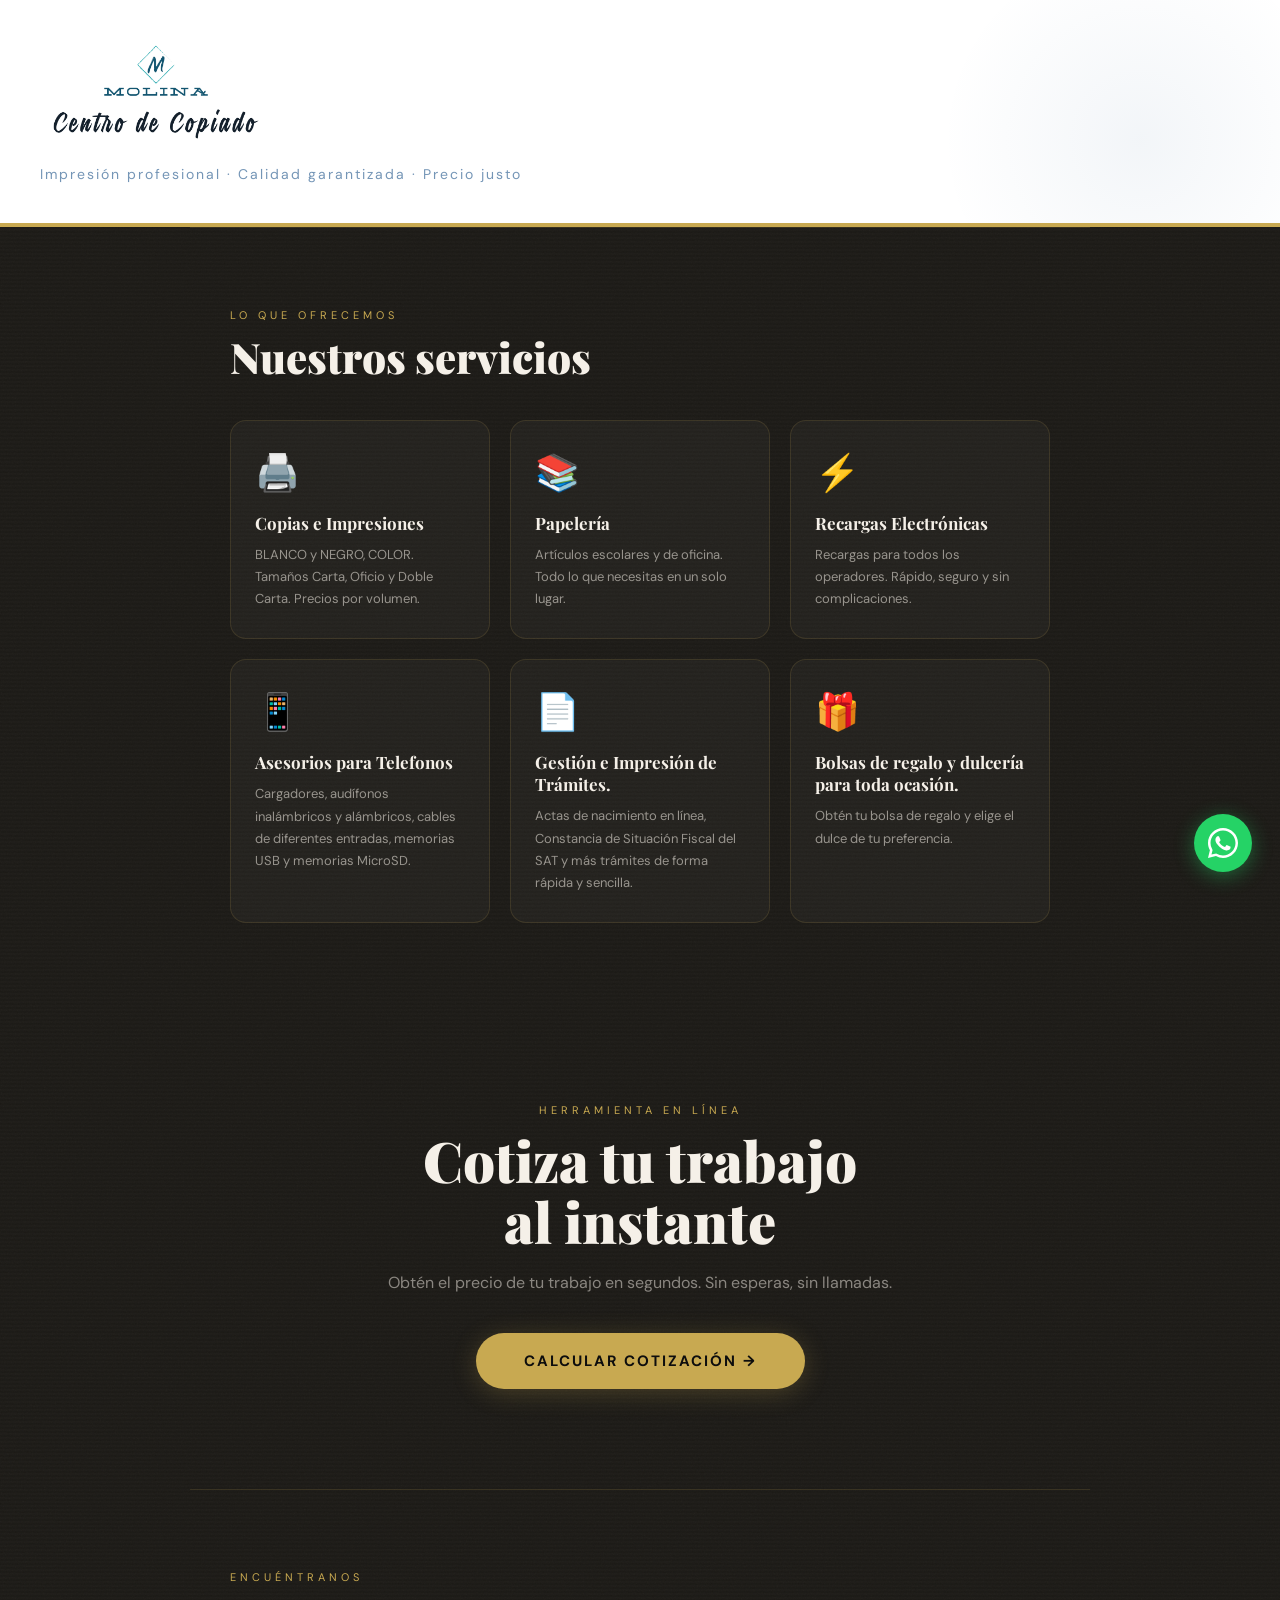
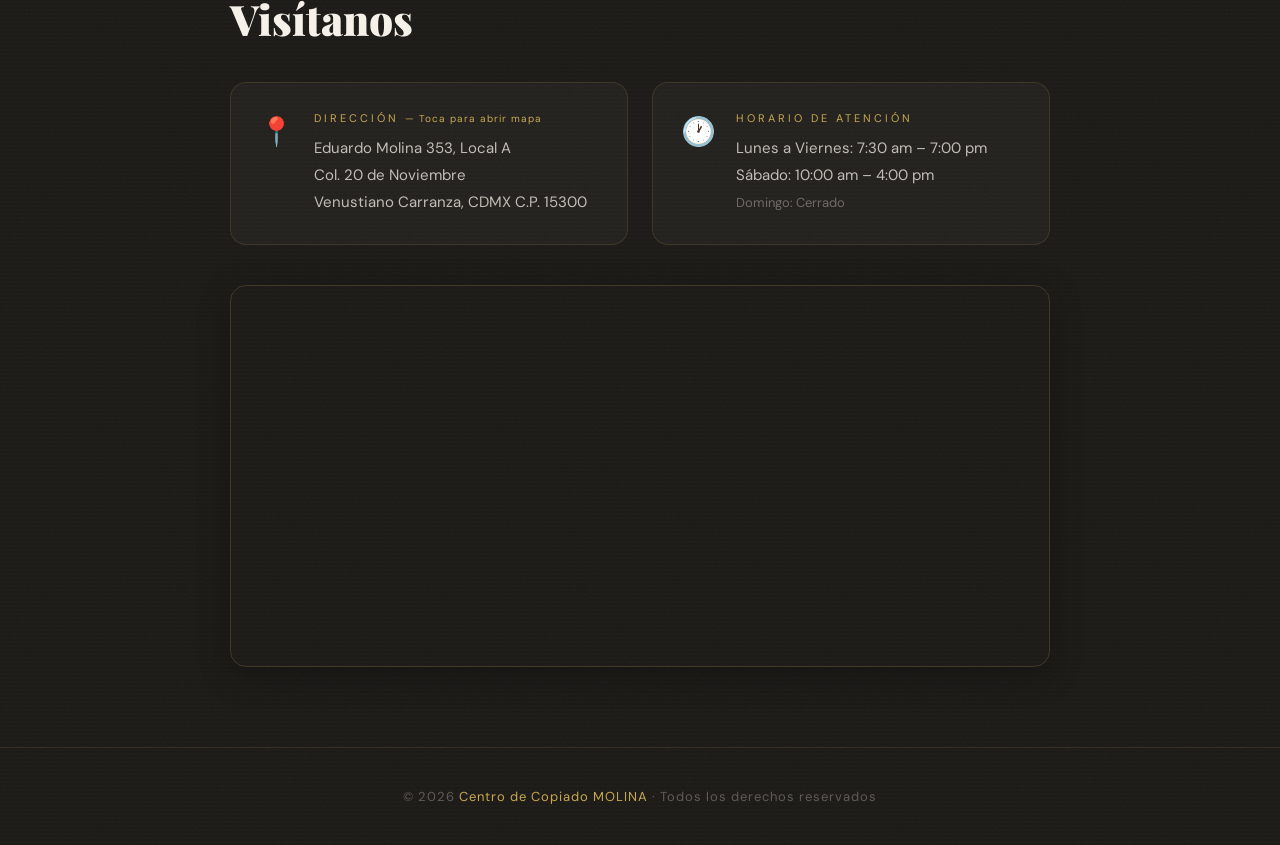
==== index.html @ bdf5e795 "Actualizar precios carta y redondeo" ====
<!DOCTYPE html>
<html lang="es">
<head>
  <meta charset="UTF-8">
  <meta name="viewport" content="width=device-width, initial-scale=1.0">
  <title>Centro de Copiado MOLINA</title>
  <link href="https://fonts.googleapis.com/css2?family=Playfair+Display:wght@700;900&family=DM+Sans:wght@300;400;500&display=swap" rel="stylesheet">
  <link rel="stylesheet" href="style.css">
</head>
<body>

  <!-- HEADER -->
  <header>
    <div class="logo-area">
      <img src="logo_white_background.png" alt="Centro de Copiado MOLINA" class="logo-img" />
    </div>
    <p class="tagline">Impresión profesional · Calidad garantizada · Precio justo</p>
  </header>

  <!-- SERVICIOS -->
  <section class="servicios-section">
    <p class="section-label">Lo que ofrecemos</p>
    <h2 class="section-title">Nuestros servicios</h2>
    <div class="servicios-grid">

      <div class="servicio-card">
        <div class="servicio-icon">🖨️</div>
        <div class="servicio-nombre">Copias e Impresiones</div>
        <div class="servicio-desc">BLANCO y NEGRO, COLOR. Tamaños Carta, Oficio y Doble Carta. Precios por volumen.</div>
      </div>

      <div class="servicio-card">
        <div class="servicio-icon">📚</div>
        <div class="servicio-nombre">Papelería</div>
        <div class="servicio-desc">Artículos escolares y de oficina. Todo lo que necesitas en un solo lugar.</div>
      </div>

      <div class="servicio-card">
        <div class="servicio-icon">⚡</div>
        <div class="servicio-nombre">Recargas Electrónicas</div>
        <div class="servicio-desc">Recargas para todos los operadores. Rápido, seguro y sin complicaciones.</div>
      </div>

      <div class="servicio-card">
        <div class="servicio-icon">📱</div>
        <div class="servicio-nombre">Asesorios para Telefonos</div>
        <div class="servicio-desc">Cargadores, audífonos inalámbricos y alámbricos, cables de diferentes entradas, memorias USB y memorias MicroSD.</div>
      </div>

      <div class="servicio-card">
        <div class="servicio-icon">📄</div>
        <div class="servicio-nombre">Gestión e Impresión de Trámites.</div>
        <div class="servicio-desc">Actas de nacimiento en línea, Constancia de Situación Fiscal del SAT y más trámites de forma rápida y sencilla.</div></div>

      <div class="servicio-card">
        <div class="servicio-icon">🎁</div>
        <div class="servicio-nombre">Bolsas de regalo y dulcería para toda ocasión.</div>
        <div class="servicio-desc">Obtén tu bolsa de regalo y elige el dulce de tu preferencia.</div>
      </div>

    </div>
  </section>

  <!-- HERO COTIZADOR -->
  <section class="cotizador-section">
    <p class="section-label">Herramienta en línea</p>
    <h2 class="section-title">Cotiza tu trabajo<br>al instante</h2>
    <p class="section-desc">Obtén el precio de tu trabajo en segundos. Sin esperas, sin llamadas.</p>
    <button class="btn-abrir-modal" onclick="abrirModal()">Calcular cotización →</button>
  </section>

  <!-- MODAL COTIZADOR -->
  <div class="modal-overlay" id="modalOverlay" onclick="cerrarModalFuera(event)">
    <div class="modal" id="modal">

      <div class="modal-header">
        <div>
          <p class="modal-label">Cotizador</p>
          <h3 class="modal-titulo">¿Cuánto cuesta tu trabajo?</h3>
        </div>
        <button class="btn-cerrar" onclick="cerrarModal()">✕</button>
      </div>

      <div class="modal-body">
        <div class="pasos">
          <div class="paso activo" id="paso1"><div class="paso-num">1</div><div class="paso-label">Servicio</div></div>
          <div class="paso" id="paso2"><div class="paso-num">2</div><div class="paso-label">Tamaño</div></div>
          <div class="paso" id="paso3"><div class="paso-num">3</div><div class="paso-label">Cantidad</div></div>
          <div class="paso" id="paso4"><div class="paso-num">4</div><div class="paso-label">Total</div></div>
        </div>

        <div class="form-grid">
          <div class="form-group">
            <label>Tipo de servicio</label>
            <div class="select-wrapper">
              <select id="servicio" onchange="cambiarServicio()">
                <option value="">— Selecciona —</option>
                <option value="copia_bn">Copias en blanco y negro</option>
                <option value="impresion_bn">Impresión en blanco y negro</option>
                <option value="impresion_color">Impresión a color</option>
              </select>
            </div>
          </div>

          <div class="form-group">
            <label>Tamaño de papel</label>
            <div class="select-wrapper">
              <select id="tamano" onchange="actualizar()">
                <option value="">— Selecciona —</option>
                <option value="carta">Carta</option>
                <option value="oficio">Oficio</option>
                <option value="doble_carta">Doble carta</option>
              </select>
            </div>
          </div>

          <div class="form-group full" id="grupo-cantidad">
            <label>Número de hojas</label>
            <input type="number" id="cantidad" min="1" placeholder="Ej. 100" oninput="actualizar()" />
            <span class="error-msg" id="error-cantidad">Por favor ingresa una cantidad válida (mínimo 1).</span>
          </div>
        </div>

        <!-- ZONA CARGA ARCHIVO COLOR -->
        <div class="color-upload-zone" id="color-upload-zone" style="display:none">
          <div class="upload-box" id="upload-box">
            <div class="upload-icon">📂</div>
            <div class="upload-titulo">Sube tu archivo</div>
            <div class="upload-desc">PDF o Word (.docx) · Máx. 20 MB</div>
            <input type="file" id="archivo-color" accept=".pdf,.doc,.docx,application/pdf,application/msword,application/vnd.openxmlformats-officedocument.wordprocessingml.document" onchange="archivoSeleccionado(event)" />
            <button class="btn-upload" onclick="document.getElementById('archivo-color').click()">Seleccionar archivo</button>
          </div>
          <div class="archivo-info" id="archivo-info" style="display:none">
            <div class="archivo-nombre" id="archivo-nombre">—</div>
            <button class="btn-quitar" onclick="quitarArchivo()">✕ Quitar</button>
          </div>
          <span class="error-msg" id="error-archivo">Por favor selecciona un archivo PDF o Word.</span>
          <div class="nota-pdf">
            <span class="nota-icono">💡</span>
            <span><strong>Para mayor precisión sube tu archivo en PDF.</strong> Los archivos Word (.docx) generan una estimación aproximada, ya que no es posible analizar visualmente su contenido de color. Puedes convertir tu Word a PDF desde <em>Archivo → Guardar como → PDF</em>.</span>
          </div>
        </div>

        <button class="btn-cotizar" id="btn-cotizar" onclick="cotizar()">Calcular →</button>

        <!-- ESTADO ANÁLISIS IA -->
        <div class="analizando-estado" id="analizando-estado" style="display:none">
          <div class="spinner"></div>
          <div class="analizando-texto">Analizando tu archivo con IA...</div>
        </div>

        <div class="resultado-card" id="resultado">
          <div class="resultado-header">
            <h3>Tu cotización</h3>
            <span class="badge">Estimado</span>
          </div>
          <div class="resultado-body">
            <div class="detalle-linea"><span>Servicio</span><strong id="res-servicio">—</strong></div>
            <div class="detalle-linea"><span>Tamaño</span><strong id="res-tamano">—</strong></div>
            <div class="detalle-linea"><span>Cantidad</span><strong id="res-cantidad">—</strong></div>
            <div class="detalle-linea" id="linea-unitario"><span>Precio por hoja</span><strong id="res-unitario">—</strong></div>
          </div>
          <!-- DESGLOSE COLOR -->
          <div class="desglose-color" id="desglose-color" style="display:none">
            <div class="desglose-titulo">Desglose por página</div>
            <div class="desglose-lista" id="desglose-lista"></div>
          </div>
          <div class="total-area">
            <div>
              <div class="total-label">Total estimado</div>
              <div class="precio-unitario" id="res-rango">—</div>
            </div>
            <div class="total-precio" id="res-total">$0.00</div>
          </div>
        </div>
      </div>
    </div>
  </div>

  <!-- UBICACIÓN -->
  <section class="ubicacion-section">
    <p class="section-label">Encuéntranos</p>
    <h2 class="section-title">Visítanos</h2>
    <div class="ubicacion-grid">
      <a class="info-card" href="https://www.google.com/maps?q=Av.+Ing.+Eduardo+Molina+353,+20+de+Noviembre,+Venustiano+Carranza,+15300+Ciudad+de+México,+CDMX" target="_blank">
        <div class="info-icon">📍</div>
        <div>
          <div class="info-titulo">Dirección <span class="info-link-hint">— Toca para abrir mapa</span></div>
          <div class="info-texto">
            Eduardo Molina 353, Local A<br>
            Col. 20 de Noviembre<br>
            Venustiano Carranza, CDMX C.P. 15300
          </div>
        </div>
      </a>
      <div class="info-card">
        <div class="info-icon">🕐</div>
        <div>
          <div class="info-titulo">Horario de atención</div>
          <div class="info-texto">
            Lunes a Viernes: 7:30 am – 7:00 pm<br>
            Sábado: 10:00 am – 4:00 pm<br>
            <span class="cerrado">Domingo: Cerrado</span>
          </div>
        </div>
      </div>
    </div>

    <!-- MAPA -->
    <div class="mapa-container">
      <iframe src="https://www.google.com/maps/embed?pb=!1m18!1m12!1m3!1d3762.2324118004735!2d-99.11415128999465!3d19.44554394019317!2m3!1f0!2f0!3f0!3m2!1i1024!2i768!4f13.1!3m3!1m2!1s0x85d1f950102b0e9b%3A0x44e0e4feb0d2c400!2sAv.%20Ing.%20Eduardo%20Molina%20353%2C%2020%20de%20Noviembre%2C%20Venustiano%20Carranza%2C%2015300%20Ciudad%20de%20M%C3%A9xico%2C%20CDMX!5e0!3m2!1ses-419!2smx!4v1778793117691!5m2!1ses-419!2smx" allowfullscreen="" loading="lazy" referrerpolicy="no-referrer-when-downgrade"></iframe>
    </div>

  </section>

  <!-- FOOTER -->
  <footer>
    © 2026 <span>Centro de Copiado MOLINA</span> · Todos los derechos reservados
  </footer>

  <!-- BOTÓN WHATSAPP FLOTANTE -->
  <a class="btn-whatsapp" href="https://wa.me/5215511466283" target="_blank" title="Contáctanos por WhatsApp">
    <svg xmlns="http://www.w3.org/2000/svg" viewBox="0 0 32 32" width="30" height="30" fill="white">
      <path d="M16 0C7.163 0 0 7.163 0 16c0 2.822.736 5.463 2.02 7.752L0 32l8.469-2.002A15.93 15.93 0 0 0 16 32c8.837 0 16-7.163 16-16S24.837 0 16 0zm0 29.333a13.27 13.27 0 0 1-6.784-1.858l-.486-.29-5.03 1.189 1.218-4.899-.317-.502A13.267 13.267 0 0 1 2.667 16C2.667 8.637 8.637 2.667 16 2.667S29.333 8.637 29.333 16 23.363 29.333 16 29.333zm7.27-9.77c-.398-.199-2.353-1.162-2.718-1.294-.365-.133-.631-.199-.897.199-.266.398-1.03 1.294-1.263 1.56-.232.265-.465.298-.863.1-.398-.2-1.681-.619-3.203-1.977-1.184-1.057-1.983-2.362-2.215-2.76-.232-.398-.025-.613.174-.811.179-.178.398-.465.597-.697.2-.232.266-.398.399-.664.133-.265.066-.497-.033-.697-.1-.199-.897-2.162-1.229-2.96-.324-.778-.652-.673-.897-.685l-.764-.013c-.266 0-.697.1-1.063.497-.365.398-1.394 1.362-1.394 3.322s1.427 3.854 1.626 4.12c.199.265 2.808 4.287 6.805 6.014.951.411 1.694.656 2.272.84.955.303 1.824.26 2.511.158.766-.114 2.353-.962 2.685-1.89.332-.928.332-1.724.232-1.89-.099-.166-.365-.265-.763-.464z"/>
    </svg>
  </a>

  <script src="script.js"></script>
</body>
</html>
---- style.css ----
/* ===========================
   VARIABLES
=========================== */
:root {
  --negro: #0d0d0d;
  --blanco: #f5f0e8;
  --acento: #c8a951;
  --acento2: #2a5c8f;
}

/* ===========================
   BASE
=========================== */
* { margin: 0; padding: 0; box-sizing: border-box; }

body {
  background-color: #1a1814;
  background-image:
    url("data:image/svg+xml,%3Csvg xmlns='http://www.w3.org/2000/svg' width='400' height='400'%3E%3Cfilter id='noise'%3E%3CfeTurbulence type='fractalNoise' baseFrequency='0.65' numOctaves='3' stitchTiles='stitch'/%3E%3CfeColorMatrix type='saturate' values='0'/%3E%3C/filter%3E%3Crect width='400' height='400' filter='url(%23noise)' opacity='0.04'/%3E%3C/svg%3E"),
    repeating-linear-gradient(0deg, transparent, transparent 2px, rgba(255,255,255,0.01) 2px, rgba(255,255,255,0.01) 4px);
  color: var(--blanco);
  font-family: 'DM Sans', sans-serif;
  min-height: 100vh;
}

/* ===========================
   HEADER
=========================== */
header {
  position: relative;
  padding: 32px 40px 40px;
  overflow: hidden;
  background: #ffffff;
  border-bottom: 4px solid var(--acento);
}

header::before {
  content: '';
  position: absolute;
  top: -60px; right: -60px;
  width: 400px; height: 400px;
  border-radius: 50%;
  background: radial-gradient(circle, rgba(42,92,143,0.06) 0%, transparent 70%);
  pointer-events: none;
}

.logo-area { margin-bottom: 8px; }
.logo-img { height: 120px; width: auto; }
.tagline { font-size: 14px; color: rgba(42,92,143,0.65); letter-spacing: 2px; }

/* ===========================
   HERO COTIZADOR
=========================== */
.cotizador-section {
  padding: 100px 40px;
  max-width: 900px;
  margin: 0 auto;
  text-align: center;
}

.section-label {
  font-size: 11px;
  letter-spacing: 4px;
  text-transform: uppercase;
  color: var(--acento);
  margin-bottom: 12px;
}

.section-title {
  font-family: 'Playfair Display', serif;
  font-size: clamp(32px, 5vw, 56px);
  font-weight: 900;
  margin-bottom: 20px;
  line-height: 1.1;
}

.section-desc {
  font-size: 16px;
  color: rgba(245,240,232,0.5);
  margin-bottom: 40px;
}

.btn-abrir-modal {
  display: inline-block;
  padding: 18px 48px;
  background: var(--acento);
  color: var(--negro);
  font-family: 'DM Sans', sans-serif;
  font-size: 15px;
  font-weight: 700;
  letter-spacing: 2px;
  text-transform: uppercase;
  border: none;
  border-radius: 50px;
  cursor: pointer;
  transition: transform 0.2s, box-shadow 0.2s;
  box-shadow: 0 4px 24px rgba(200,169,81,0.25);
}

.btn-abrir-modal:hover {
  transform: translateY(-3px);
  box-shadow: 0 12px 36px rgba(200,169,81,0.4);
}

/* ===========================
   SERVICIOS
=========================== */
.servicios-section {
  padding: 80px 40px;
  max-width: 900px;
  margin: 0 auto;
  border-top: 1px solid rgba(200,169,81,0.15);
}

.servicios-section .section-title {
  font-size: clamp(26px, 4vw, 42px);
  margin-bottom: 40px;
  text-align: left;
}

.servicios-section .section-label {
  text-align: left;
}

.servicios-grid {
  display: grid;
  grid-template-columns: repeat(3, 1fr);
  gap: 20px;
}

.servicio-card {
  background: rgba(255,255,255,0.03);
  border: 1px solid rgba(200,169,81,0.15);
  border-radius: 16px;
  padding: 28px 24px;
  transition: border-color 0.3s, transform 0.3s, background 0.3s;
  cursor: default;
}

.servicio-card:hover {
  border-color: rgba(200,169,81,0.45);
  background: rgba(200,169,81,0.05);
  transform: translateY(-4px);
}

.servicio-icon {
  font-size: 36px;
  margin-bottom: 16px;
}

.servicio-nombre {
  font-family: 'Playfair Display', serif;
  font-size: 17px;
  font-weight: 700;
  margin-bottom: 10px;
  color: var(--blanco);
}

.servicio-desc {
  font-size: 13px;
  line-height: 1.7;
  color: rgba(245,240,232,0.55);
}

/* ===========================
   MODAL
=========================== */
.modal-overlay {
  position: fixed;
  inset: 0;
  background: rgba(0,0,0,0.75);
  backdrop-filter: blur(6px);
  display: flex;
  align-items: center;
  justify-content: center;
  z-index: 1000;
  padding: 20px;
  opacity: 0;
  pointer-events: none;
  transition: opacity 0.3s;
}

.modal-overlay.abierto {
  opacity: 1;
  pointer-events: all;
}

.modal {
  background: #1e1c18;
  border: 1px solid rgba(200,169,81,0.25);
  border-radius: 20px;
  width: 100%;
  max-width: 620px;
  max-height: 90vh;
  overflow-y: auto;
  transform: translateY(30px) scale(0.97);
  transition: transform 0.3s;
}

.modal-overlay.abierto .modal {
  transform: translateY(0) scale(1);
}

.modal-header {
  display: flex;
  justify-content: space-between;
  align-items: flex-start;
  padding: 28px 28px 0;
}

.modal-label {
  font-size: 11px;
  letter-spacing: 3px;
  text-transform: uppercase;
  color: var(--acento);
  margin-bottom: 6px;
}

.modal-titulo {
  font-family: 'Playfair Display', serif;
  font-size: 24px;
  font-weight: 700;
}

.btn-cerrar {
  background: rgba(255,255,255,0.06);
  border: 1px solid rgba(255,255,255,0.1);
  color: var(--blanco);
  width: 36px; height: 36px;
  border-radius: 50%;
  font-size: 14px;
  cursor: pointer;
  transition: background 0.2s;
  flex-shrink: 0;
}

.btn-cerrar:hover { background: rgba(255,255,255,0.12); }

.modal-body { padding: 24px 28px 28px; }

/* PASOS */
.pasos {
  display: flex;
  margin-bottom: 28px;
  border: 1px solid rgba(200,169,81,0.2);
  border-radius: 10px;
  overflow: hidden;
}

.paso {
  flex: 1;
  padding: 14px 12px;
  display: flex;
  align-items: center;
  gap: 10px;
  background: rgba(255,255,255,0.02);
  border-right: 1px solid rgba(200,169,81,0.15);
  transition: background 0.3s;
}

.paso:last-child { border-right: none; }
.paso.activo { background: rgba(200,169,81,0.08); }

.paso-num {
  width: 28px; height: 28px;
  border-radius: 50%;
  border: 1.5px solid rgba(200,169,81,0.3);
  display: flex; align-items: center; justify-content: center;
  font-size: 12px; font-weight: 500;
  color: rgba(245,240,232,0.4);
  flex-shrink: 0;
  transition: all 0.3s;
}

.paso.activo .paso-num {
  border-color: var(--acento);
  color: var(--acento);
  background: rgba(200,169,81,0.1);
}

.paso-label { font-size: 12px; color: rgba(245,240,232,0.5); transition: color 0.3s; }
.paso.activo .paso-label { color: var(--blanco); }

/* FORMULARIO */
.form-grid {
  display: grid;
  grid-template-columns: 1fr 1fr;
  gap: 16px;
  margin-bottom: 16px;
}

.form-group { display: flex; flex-direction: column; gap: 8px; }
.form-group.full { grid-column: 1 / -1; }

label {
  font-size: 11px;
  letter-spacing: 2px;
  text-transform: uppercase;
  color: rgba(245,240,232,0.5);
}

select, input[type="number"] {
  background: rgba(255,255,255,0.04);
  border: 1px solid rgba(200,169,81,0.2);
  border-radius: 8px;
  color: var(--blanco);
  font-family: 'DM Sans', sans-serif;
  font-size: 15px;
  padding: 12px 16px;
  outline: none;
  transition: border-color 0.3s, background 0.3s;
  appearance: none;
  -webkit-appearance: none;
  cursor: pointer;
  width: 100%;
}

select:focus, input[type="number"]:focus {
  border-color: var(--acento);
  background: rgba(200,169,81,0.05);
}

select option { background: #1a1a1a; color: var(--blanco); }
input[type="number"]::-webkit-inner-spin-button { opacity: 0.3; }

.select-wrapper { position: relative; }
.select-wrapper::after {
  content: '▾';
  position: absolute;
  right: 14px; top: 50%;
  transform: translateY(-50%);
  color: var(--acento);
  pointer-events: none;
}

.error-msg { font-size: 12px; color: #e07070; margin-top: 4px; display: none; }
.error-msg.visible { display: block; }

.btn-cotizar {
  width: 100%;
  padding: 16px;
  background: var(--acento);
  color: var(--negro);
  font-family: 'DM Sans', sans-serif;
  font-size: 14px;
  font-weight: 700;
  letter-spacing: 2px;
  text-transform: uppercase;
  border: none;
  border-radius: 10px;
  cursor: pointer;
  transition: transform 0.2s, box-shadow 0.2s;
  margin-top: 8px;
}

.btn-cotizar:hover {
  transform: translateY(-2px);
  box-shadow: 0 8px 24px rgba(200,169,81,0.3);
}

/* RESULTADO */
.resultado-card {
  margin-top: 24px;
  border: 1px solid rgba(200,169,81,0.3);
  border-radius: 14px;
  overflow: hidden;
  opacity: 0;
  transform: translateY(16px);
  transition: opacity 0.4s, transform 0.4s;
}

.resultado-card.visible { opacity: 1; transform: translateY(0); }

.resultado-header {
  background: rgba(200,169,81,0.1);
  padding: 16px 22px;
  border-bottom: 1px solid rgba(200,169,81,0.2);
  display: flex;
  align-items: center;
  justify-content: space-between;
}

.resultado-header h3 { font-family: 'Playfair Display', serif; font-size: 18px; font-weight: 700; }

.badge {
  background: var(--acento);
  color: var(--negro);
  font-size: 10px;
  font-weight: 700;
  letter-spacing: 2px;
  text-transform: uppercase;
  padding: 3px 10px;
  border-radius: 20px;
}

.resultado-body { padding: 20px 22px; }

.detalle-linea {
  display: flex;
  justify-content: space-between;
  padding: 8px 0;
  border-bottom: 1px solid rgba(255,255,255,0.05);
  font-size: 14px;
  color: rgba(245,240,232,0.7);
}

.detalle-linea:last-child { border-bottom: none; }
.detalle-linea strong { color: var(--blanco); }

.total-area {
  padding: 18px 22px;
  background: rgba(200,169,81,0.06);
  border-top: 1px solid rgba(200,169,81,0.2);
  display: flex;
  justify-content: space-between;
  align-items: center;
}

.total-label { font-size: 11px; letter-spacing: 3px; text-transform: uppercase; color: rgba(245,240,232,0.5); }
.total-precio { font-family: 'Playfair Display', serif; font-size: 38px; font-weight: 900; color: var(--acento); }
.precio-unitario { font-size: 12px; color: rgba(245,240,232,0.4); margin-top: 4px; text-align: right; }

/* ===========================
   UBICACIÓN
=========================== */
.ubicacion-section {
  padding: 80px 40px;
  max-width: 900px;
  margin: 0 auto;
  border-top: 1px solid rgba(200,169,81,0.15);
}

.ubicacion-section .section-title {
  font-size: clamp(26px, 4vw, 42px);
  margin-bottom: 40px;
}

.ubicacion-grid {
  display: grid;
  grid-template-columns: 1fr 1fr;
  gap: 24px;
}

.info-card {
  display: flex;
  align-items: flex-start;
  gap: 20px;
  background: rgba(255,255,255,0.03);
  border: 1px solid rgba(200,169,81,0.15);
  border-radius: 16px;
  padding: 28px;
  transition: border-color 0.3s;
}

.info-card:hover { border-color: rgba(200,169,81,0.4); }

a.info-card {
  text-decoration: none;
  color: inherit;
  cursor: pointer;
}

a.info-card:hover {
  border-color: var(--acento);
  background: rgba(200,169,81,0.07);
}

.info-link-hint {
  font-size: 10px;
  color: var(--acento);
  letter-spacing: 1px;
  text-transform: none;
  font-family: 'DM Sans', sans-serif;
  font-weight: 400;
}
.info-icon { font-size: 28px; flex-shrink: 0; margin-top: 2px; }

.info-titulo {
  font-size: 11px;
  letter-spacing: 3px;
  text-transform: uppercase;
  color: var(--acento);
  margin-bottom: 10px;
}

.info-texto { font-size: 15px; line-height: 1.8; color: rgba(245,240,232,0.75); }
.cerrado { color: rgba(245,240,232,0.35); font-size: 13px; }

/* MAPA */
.mapa-container {
  margin-top: 40px;
  border-radius: 16px;
  overflow: hidden;
  border: 1px solid rgba(200,169,81,0.2);
  box-shadow: 0 8px 32px rgba(0,0,0,0.3);
}

.mapa-container iframe {
  width: 100%;
  height: 380px;
  display: block;
  border: 0;
}

/* ===========================
   FOOTER
=========================== */
footer {
  padding: 40px;
  border-top: 1px solid rgba(200,169,81,0.15);
  text-align: center;
  font-size: 13px;
  color: rgba(245,240,232,0.3);
  letter-spacing: 1px;
}

footer span { color: var(--acento); }

/* ===========================
   WHATSAPP FLOTANTE
=========================== */
.btn-whatsapp {
  position: fixed;
  bottom: 28px;
  right: 28px;
  width: 58px;
  height: 58px;
  background: #25d366;
  border-radius: 50%;
  display: flex;
  align-items: center;
  justify-content: center;
  box-shadow: 0 4px 20px rgba(37,211,102,0.4);
  z-index: 999;
  transition: transform 0.2s, box-shadow 0.2s;
  text-decoration: none;
}

.btn-whatsapp:hover {
  transform: scale(1.1);
  box-shadow: 0 8px 28px rgba(37,211,102,0.5);
}

/* ===========================
   RESPONSIVE
=========================== */
@media (max-width: 700px) {
  header { padding: 28px 24px 32px; }
  .cotizador-section, .servicios-section, .ubicacion-section { padding: 60px 24px; }
  .servicios-grid { grid-template-columns: 1fr 1fr; }
  .form-grid { grid-template-columns: 1fr; }
  .pasos { flex-direction: column; }
  .paso { border-right: none; border-bottom: 1px solid rgba(200,169,81,0.15); }
  .paso:last-child { border-bottom: none; }
  .ubicacion-grid { grid-template-columns: 1fr; }
  .modal-header, .modal-body { padding-left: 20px; padding-right: 20px; }
}

@media (max-width: 480px) {
  .servicios-grid { grid-template-columns: 1fr; }
}
/* ===========================
   UPLOAD ZONA COLOR
=========================== */
.color-upload-zone {
  margin-bottom: 8px;
}

.upload-box {
  border: 2px dashed rgba(200,169,81,0.35);
  border-radius: 12px;
  padding: 32px 20px;
  text-align: center;
  transition: border-color 0.3s, background 0.3s;
  cursor: pointer;
  background: rgba(200,169,81,0.03);
  position: relative;
}

.upload-box:hover {
  border-color: var(--acento);
  background: rgba(200,169,81,0.07);
}

.upload-box input[type="file"] {
  position: absolute;
  inset: 0;
  opacity: 0;
  cursor: pointer;
  width: 100%;
  height: 100%;
}

.upload-icon { font-size: 36px; margin-bottom: 10px; }
.upload-titulo { font-family: 'Playfair Display', serif; font-size: 16px; font-weight: 700; margin-bottom: 6px; }
.upload-desc { font-size: 12px; color: rgba(245,240,232,0.45); margin-bottom: 16px; }

.btn-upload {
  display: inline-block;
  padding: 10px 28px;
  background: transparent;
  border: 1.5px solid var(--acento);
  color: var(--acento);
  font-family: 'DM Sans', sans-serif;
  font-size: 13px;
  font-weight: 600;
  letter-spacing: 1.5px;
  border-radius: 8px;
  cursor: pointer;
  text-transform: uppercase;
  transition: background 0.2s, color 0.2s;
  position: relative;
  z-index: 2;
}

.btn-upload:hover {
  background: var(--acento);
  color: var(--negro);
}

.archivo-info {
  display: flex;
  align-items: center;
  justify-content: space-between;
  background: rgba(200,169,81,0.08);
  border: 1px solid rgba(200,169,81,0.3);
  border-radius: 10px;
  padding: 14px 18px;
  gap: 12px;
}

.archivo-nombre {
  font-size: 14px;
  color: var(--blanco);
  word-break: break-all;
  flex: 1;
}

.btn-quitar {
  background: transparent;
  border: 1px solid rgba(245,240,232,0.2);
  color: rgba(245,240,232,0.5);
  font-size: 12px;
  padding: 6px 12px;
  border-radius: 6px;
  cursor: pointer;
  white-space: nowrap;
  transition: all 0.2s;
}

.btn-quitar:hover {
  border-color: #e07070;
  color: #e07070;
}

/* ESTADO ANALIZANDO */
.analizando-estado {
  display: flex;
  align-items: center;
  gap: 14px;
  justify-content: center;
  padding: 16px;
  background: rgba(200,169,81,0.05);
  border: 1px solid rgba(200,169,81,0.2);
  border-radius: 10px;
  margin-top: 8px;
}

.spinner {
  width: 22px; height: 22px;
  border: 2.5px solid rgba(200,169,81,0.2);
  border-top-color: var(--acento);
  border-radius: 50%;
  animation: spin 0.8s linear infinite;
  flex-shrink: 0;
}

@keyframes spin { to { transform: rotate(360deg); } }

.analizando-texto {
  font-size: 14px;
  color: rgba(245,240,232,0.7);
  letter-spacing: 0.5px;
}

/* DESGLOSE COLOR */
.desglose-color {
  padding: 16px 22px;
  border-top: 1px solid rgba(200,169,81,0.15);
  background: rgba(255,255,255,0.01);
}

.desglose-titulo {
  font-size: 10px;
  letter-spacing: 3px;
  text-transform: uppercase;
  color: rgba(245,240,232,0.4);
  margin-bottom: 12px;
}

.desglose-item {
  display: grid;
  grid-template-columns: auto 1fr auto;
  gap: 10px;
  align-items: center;
  padding: 7px 0;
  border-bottom: 1px solid rgba(255,255,255,0.04);
  font-size: 13px;
}

.desglose-item:last-child { border-bottom: none; }

.desglose-pagina { color: rgba(245,240,232,0.6); white-space: nowrap; }
.desglose-pct {
  font-size: 11px;
  background: rgba(200,169,81,0.12);
  color: var(--acento);
  padding: 2px 8px;
  border-radius: 20px;
  text-align: center;
  justify-self: start;
}
.desglose-precio { color: var(--blanco); font-weight: 600; white-space: nowrap; }

/* NOTA PDF */
.nota-pdf {
  display: flex;
  align-items: flex-start;
  gap: 10px;
  margin-top: 12px;
  background: rgba(42,92,143,0.1);
  border: 1px solid rgba(42,92,143,0.25);
  border-radius: 10px;
  padding: 12px 16px;
  font-size: 12.5px;
  line-height: 1.6;
  color: rgba(245,240,232,0.65);
}

.nota-icono { font-size: 16px; flex-shrink: 0; margin-top: 1px; }
.nota-pdf strong { color: rgba(245,240,232,0.9); }
.nota-pdf em { color: rgba(200,169,81,0.8); font-style: normal; }
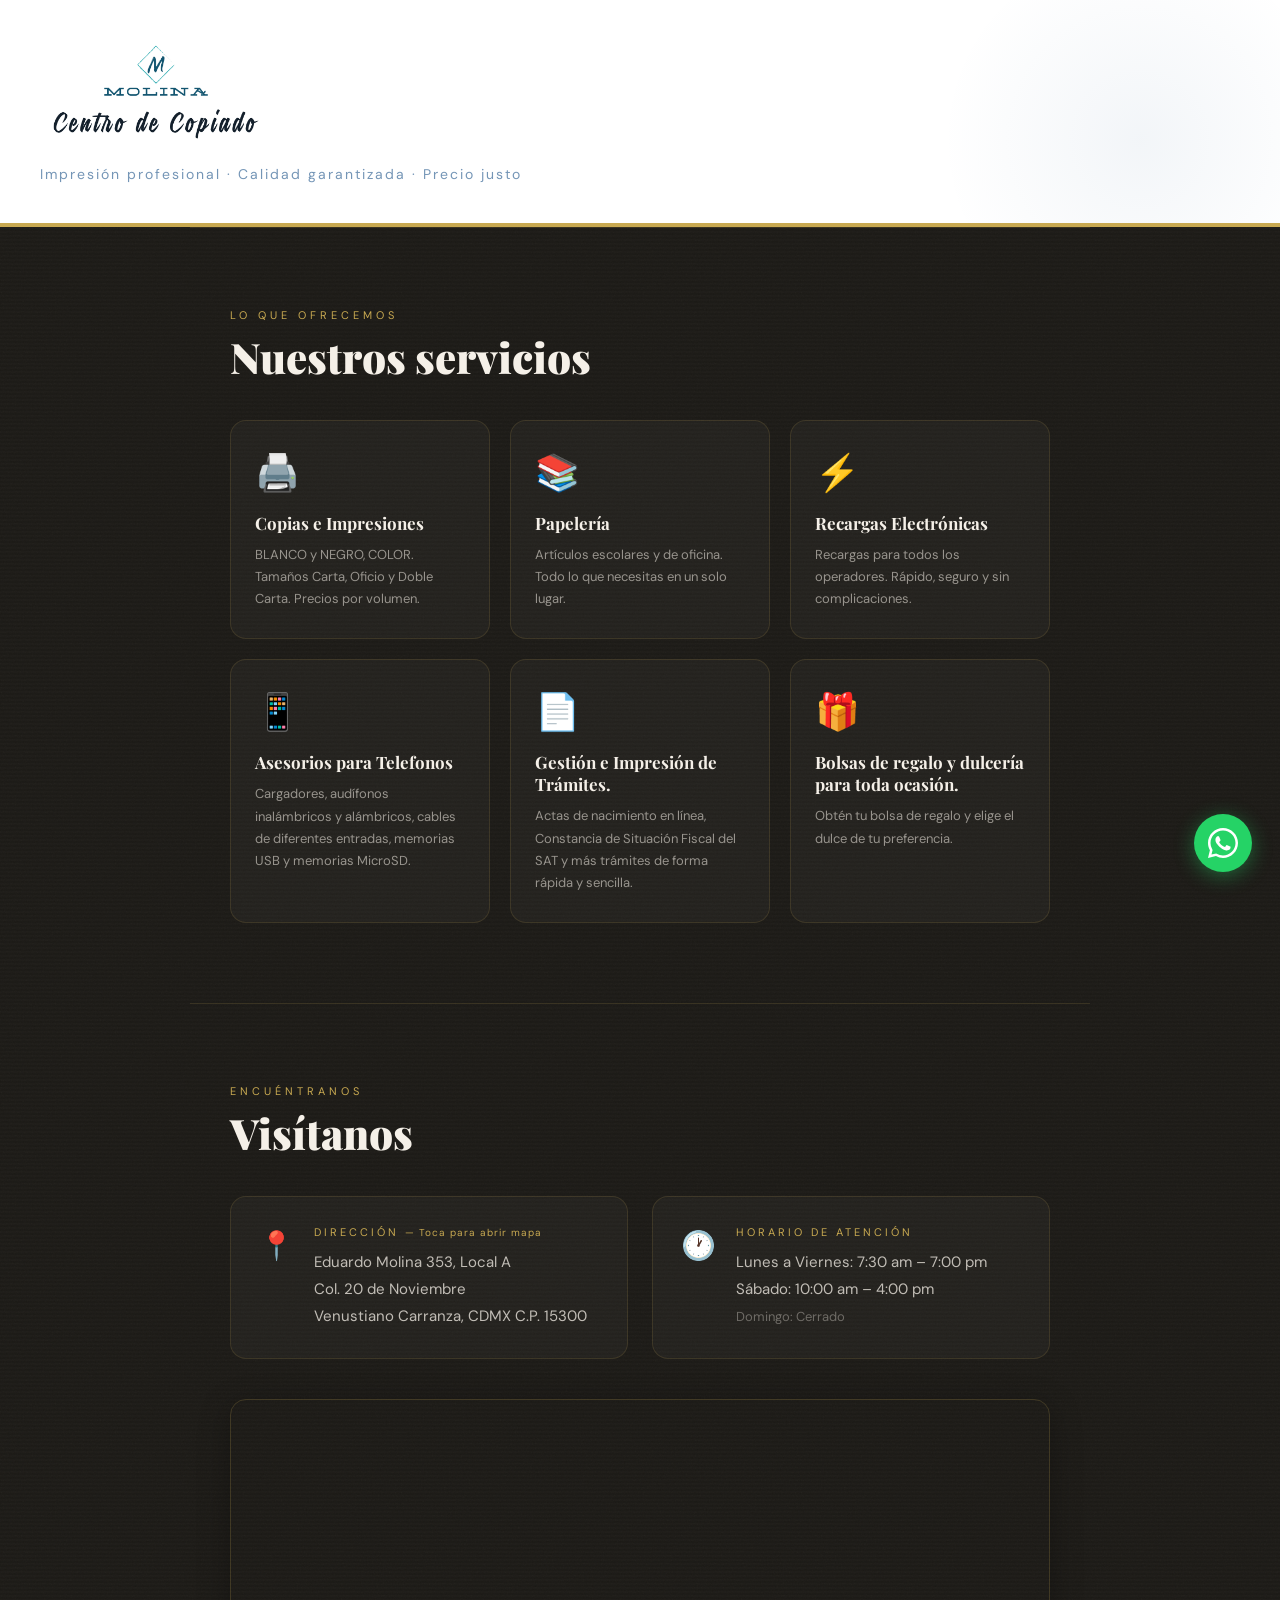
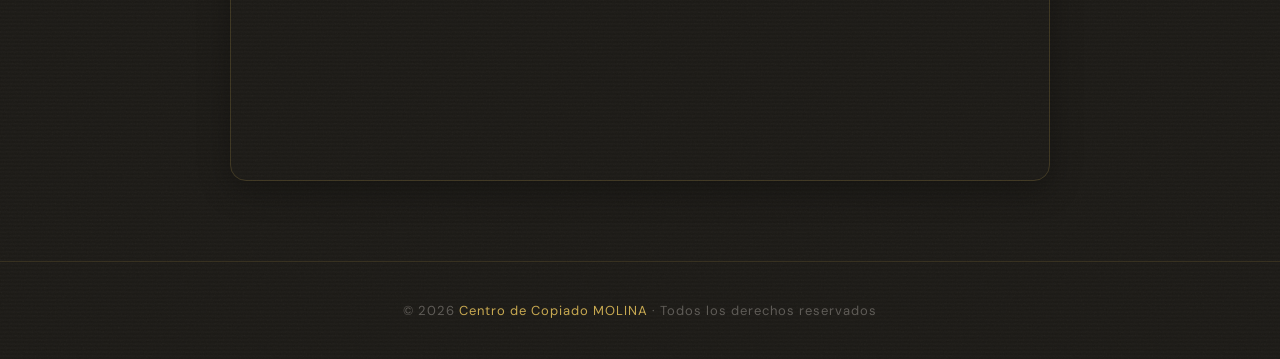
==== commit 59bd1767: "Quitar cotizador de página de inicio" ====
--- a/index.html
+++ b/index.html
@@ -59,14 +59,6 @@
       </div>
 
     </div>
-  </section>
-
-  <!-- HERO COTIZADOR -->
-  <section class="cotizador-section">
-    <p class="section-label">Herramienta en línea</p>
-    <h2 class="section-title">Cotiza tu trabajo<br>al instante</h2>
-    <p class="section-desc">Obtén el precio de tu trabajo en segundos. Sin esperas, sin llamadas.</p>
-    <button class="btn-abrir-modal" onclick="abrirModal()">Calcular cotización →</button>
   </section>
 
   <!-- MODAL COTIZADOR -->
@@ -171,6 +163,14 @@
               <div class="precio-unitario" id="res-rango">—</div>
             </div>
             <div class="total-precio" id="res-total">$0.00</div>
+          </div>
+          <div class="whatsapp-cotizacion">
+            <button class="btn-whatsapp-cotizacion" onclick="enviarCotizacionWhatsApp()">
+              <svg xmlns="http://www.w3.org/2000/svg" viewBox="0 0 32 32" width="20" height="20" fill="white">
+                <path d="M16 0C7.163 0 0 7.163 0 16c0 2.822.736 5.463 2.02 7.752L0 32l8.469-2.002A15.93 15.93 0 0 0 16 32c8.837 0 16-7.163 16-16S24.837 0 16 0zm0 29.333a13.27 13.27 0 0 1-6.784-1.858l-.486-.29-5.03 1.189 1.218-4.899-.317-.502A13.267 13.267 0 0 1 2.667 16C2.667 8.637 8.637 2.667 16 2.667S29.333 8.637 29.333 16 23.363 29.333 16 29.333zm7.27-9.77c-.398-.199-2.353-1.162-2.718-1.294-.365-.133-.631-.199-.897.199-.266.398-1.03 1.294-1.263 1.56-.232.265-.465.298-.863.1-.398-.2-1.681-.619-3.203-1.977-1.184-1.057-1.983-2.362-2.215-2.76-.232-.398-.025-.613.174-.811.179-.178.398-.465.597-.697.2-.232.266-.398.399-.664.133-.265.066-.497-.033-.697-.1-.199-.897-2.162-1.229-2.96-.324-.778-.652-.673-.897-.685l-.764-.013c-.266 0-.697.1-1.063.497-.365.398-1.394 1.362-1.394 3.322s1.427 3.854 1.626 4.12c.199.265 2.808 4.287 6.805 6.014.951.411 1.694.656 2.272.84.955.303 1.824.26 2.511.158.766-.114 2.353-.962 2.685-1.89.332-.928.332-1.724.232-1.89-.099-.166-.365-.265-.763-.464z"/>
+              </svg>
+              Enviar cotización por WhatsApp
+            </button>
           </div>
         </div>
       </div>
--- a/style.css
+++ b/style.css
@@ -740,3 +740,35 @@
 .nota-icono { font-size: 16px; flex-shrink: 0; margin-top: 1px; }
 .nota-pdf strong { color: rgba(245,240,232,0.9); }
 .nota-pdf em { color: rgba(200,169,81,0.8); font-style: normal; }
+
+.desglose-izq { display: flex; flex-direction: column; gap: 2px; }
+.desglose-ejemplo { font-size: 11px; color: rgba(245,240,232,0.35); font-style: italic; }
+
+/* WHATSAPP COTIZACIÓN */
+.whatsapp-cotizacion {
+  padding: 16px 22px;
+  border-top: 1px solid rgba(200,169,81,0.15);
+}
+
+.btn-whatsapp-cotizacion {
+  width: 100%;
+  padding: 14px;
+  background: #25d366;
+  color: white;
+  font-family: 'DM Sans', sans-serif;
+  font-size: 14px;
+  font-weight: 600;
+  border: none;
+  border-radius: 10px;
+  cursor: pointer;
+  display: flex;
+  align-items: center;
+  justify-content: center;
+  gap: 10px;
+  transition: background 0.2s, transform 0.2s;
+}
+
+.btn-whatsapp-cotizacion:hover {
+  background: #1ebe5d;
+  transform: translateY(-2px);
+}
